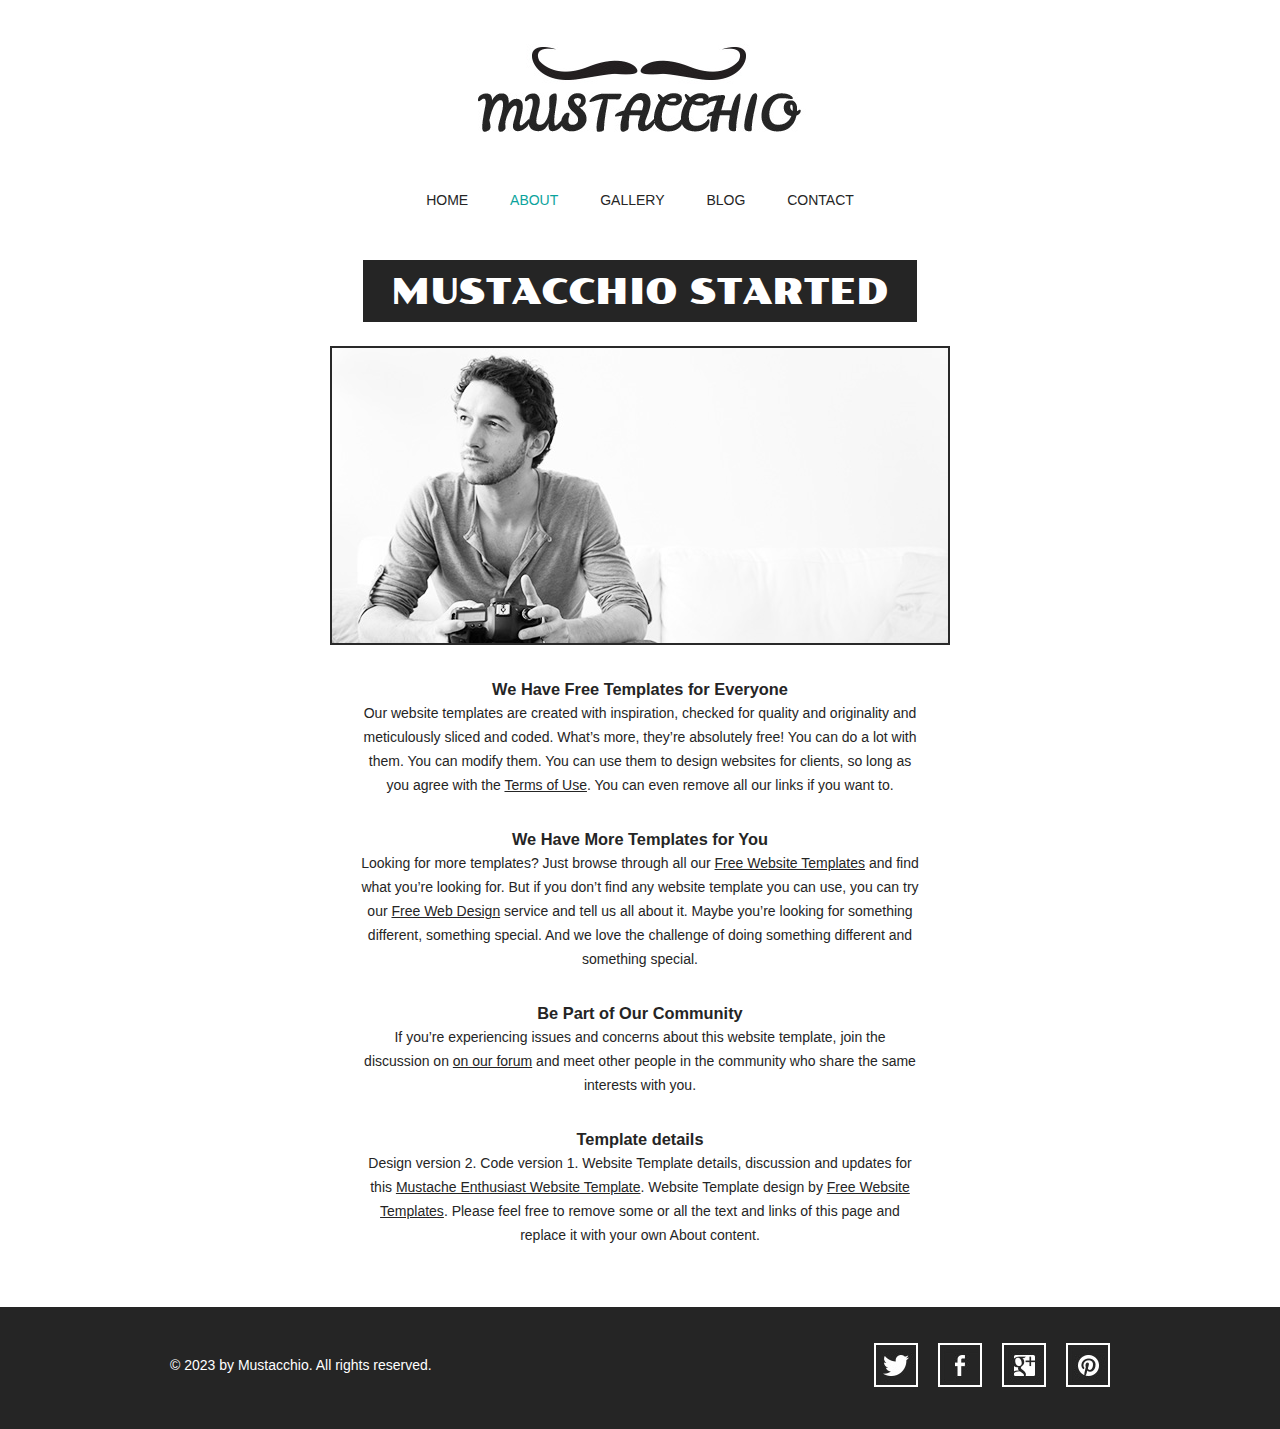
==== about.html @ 357c3df2 "initial commit" ====
<!doctype html>
<!-- Website Template by freewebsitetemplates.com -->
<html>
<head>
	<meta charset="UTF-8">
	<meta name="viewport" content="width=device-width, initial-scale=1.0">
	<title>About - Mustache Enthusiast</title>
	<link rel="stylesheet" type="text/css" href="css/style.css">
	<link rel="stylesheet" type="text/css" href="css/mobile.css" media="screen and (max-width : 568px)">
	<script type="text/javascript" src="js/mobile.js"></script>
</head>
<body>
	<div id="header">
		<a href="index.html" class="logo">
			<img src="images/logo.jpg" alt="">
		</a>
		<ul id="navigation">
			<li>
				<a href="index.html">home</a>
			</li>
			<li class="selected">
				<a href="about.html">about</a>
			</li>
			<li>
				<a href="gallery.html">gallery</a>
			</li>
			<li>
				<a href="blog.html">blog</a>
			</li>
			<li>
				<a href="contact.html">contact</a>
			</li>
		</ul>
	</div>
	<div id="body">
		<h1><span>mustacchio started</span></h1>
		<div>
			<img src="images/photographer.jpg" alt="">
			<div class="article">
				<h3>We Have Free Templates for Everyone</h3>
				<p>
					Our website templates are created with inspiration, checked for quality and originality and meticulously sliced and coded. What’s more, they’re absolutely free! You can do a lot with them. You can modify them. You can use them to design websites for clients, so long as you agree with the <a href="http://www.freewebsitetemplates.com/about/terms/">Terms of Use</a>. You can even remove all our links if you want to.
				</p>
				<h3>We Have More Templates for You</h3>
				<p>
					Looking for more templates? Just browse through all our <a href="http://www.freewebsitetemplates.com/">Free Website Templates</a> and find what you’re looking for. But if you don’t find any website template you can use, you can try our <a href="http://www.freewebsitetemplates.com/freewebdesign/">Free Web Design</a> service and tell us all about it. Maybe you’re looking for something different, something special. And we love the challenge of doing something different and something special.
				</p>
				<h3>Be Part of Our Community</h3>
				<p>
					If you’re experiencing issues and concerns about this website template, join the discussion on <a href="http://www.freewebsitetemplates.com/forums/">on our forum</a> and meet other people in the community who share the same interests with you.
				</p>
				<h3>Template details</h3>
				<p>
					Design version 2. Code version 1. Website Template details, discussion and updates for this <a href="http://www.freewebsitetemplates.com/discuss/mustacheenthusiast/">Mustache Enthusiast Website Template</a>. Website Template design by <a href="http://www.freewebsitetemplates.com/">Free Website Templates</a>. Please feel free to remove some or all the text and links of this page and replace it with your own About content.
				</p>
			</div>
		</div>
	</div>
	<div id="footer">
		<div>
			<p>&copy; 2023 by Mustacchio. All rights reserved.</p>
			<ul>
				<li>
					<a href="http://freewebsitetemplates.com/go/twitter/" id="twitter">twitter</a>
				</li>
				<li>
					<a href="http://freewebsitetemplates.com/go/facebook/" id="facebook">facebook</a>
				</li>
				<li>
					<a href="http://freewebsitetemplates.com/go/googleplus/" id="googleplus">googleplus</a>
				</li>
				<li>
					<a href="http://pinterest.com/fwtemplates/" id="pinterest">pinterest</a>
				</li>
			</ul>
		</div>
	</div>
</body>
</html>
---- css/style.css ----
/* Website Template by freewebsitetemplates.com */
@font-face {
	font-family: 'poller_oneregular';
	src: url('../fonts/pollerone/pollerone-webfont.eot');
	src: url('../fonts/pollerone/pollerone-webfont.eot?#iefix') format('embedded-opentype'),
		 url('../fonts/pollerone/pollerone-webfont.woff') format('woff'),
		 url('../fonts/pollerone/pollerone-webfont.ttf') format('truetype'),
		 url('../fonts/pollerone/pollerone-webfont.svg#poller_oneregular') format('svg');
}
@font-face {
	font-family: 'leckerli_oneregular';
	src: url('../fonts/leckerlione/leckerlione-regular-webfont.eot');
	src: url('../fonts/leckerlione/leckerlione-regular-webfont.eot?#iefix') format('embedded-opentype'),
		 url('../fonts/leckerlione/leckerlione-regular-webfont.woff') format('woff'),
		 url('../fonts/leckerlione/leckerlione-regular-webfont.ttf') format('truetype'),
		 url('../fonts/leckerlione/leckerlione-regular-webfont.svg#leckerli_oneregular') format('svg');
}

body {
	background: #fff;
	font-family: Arial, Helvetica, sans-serif;
	font-size: 14px;
	font-weight: normal;
	line-height: 1;
	margin: 0;
	min-width: 960px;
	padding: 0;
}
p {
	color: #252525;
	line-height: 24px;
	margin: 0;
	padding: 0;
}
p a {
	color: #252525;
	text-decoration: underline;
}
p a:hover {
	color: #898989;
}
#header {
	margin: 0 auto;
	padding: 44px 0 50px;
	text-align: center;
	width: 960px;
}
#header a.logo {
	display: block;
	margin: 0 auto;
	padding: 0;
	width: 340px;
}
#header a.logo img {
	border: 0;
	display: block;
	margin: 0;
	padding: 0;
}
#header ul {
	margin: 0;
	padding: 56px 0 0;
}
#header ul li {
	display: inline;
	list-style: none;
	margin: 0;
	padding: 0 19px;
}
#header ul li a {
	color: #252525;
	display: inline-block;
	font-family: "Arial Black", Gadget, sans-serif;
	font-size: 14px;
	font-weight: normal;
	margin: 0;
	padding: 0 0 3px;
	text-decoration: none;
	text-transform: uppercase;
}
#header ul li a:hover, #header ul li.selected a {
	color: #0ba39c;
}
#body {
	margin: 0;
	padding: 0 0 30px;
	text-align: center;
}
#body h1 {
	color: #fff;
	display: inline;
	font-family: poller_oneregular;
	font-size: 35px;
	font-weight: normal;
	margin: 0;
	padding: 0;
	text-transform: uppercase;
}
#body h1 span {
	background: #252525;
	display: inline-block;
	padding: 15px 28px 12px;
}
#body > div {
	margin: 0 auto;
	padding: 0;
	width: 960px;
}
#body > div img {
	border: 2px solid #292929;
	margin: 24px 0 0;
	padding: 0;
}
#body > div .article {
	margin: 0 auto;
	padding: 30px 30px 0;
	width: 560px;
}
#body > div .article h2 {
	font-family: "Arial Black", Gadget, sans-serif;
	font-size: 25px;
	font-weight: normal;
	margin: 0 0 30px;
}
#body > div .article h3 {
	color: #252525;
	line-height: 24px;
	margin: 0;
	padding: 0;
}
#body > div .article h4 {
	background: #252525;
	color: #fff;
	display: inline-block;
	font-family: "Arial Black", Gadget, sans-serif;
	font-size: 25px;
	font-weight: normal;
	margin: 0 0 30px;
	padding: 8px 27px 10px;
}
#body > div .article p {
	margin: 0 0 30px;
}
#body div ul {
	margin: 0;
	padding: 24px 10px 0;
	width: 940px;
}
#body div ul li {
	border: 2px solid #1a1a1a;
	display: block;
	list-style: none;
	margin: 0 0 13px;
	overflow: hidden;
	padding: 0;
}
#body div ul li .figure {
	border-right: 2px solid #1a1a1a;
	float: left;
	margin: 0;
	padding: 0;
	width: 376px;
}
#body div ul li img {
	border: 0;
	display: block;
	margin: 0;
	padding: 0;
	opacity: 0.8;
	transition: 0.5s ease-in-out;
}
#body div ul li .figure:hover img {
	opacity: 1;
}
#body div ul li div {
	float: left;
	margin: 0;
	padding: 63px 0 20px;
	width: 558px;
}
#body div ul li div h3 {
	color: #252525;
	font-family: "Arial Black", Gadget, sans-serif;
	font-size: 25px;
	font-weight: normal;
	margin: 0;
	padding: 0;
	text-transform: uppercase;
}
#body div ul li div p {
	padding: 30px 30px 18px;
}
#body div ul li div a.more {
	background: #000;
	color: #fff;
	display: inline-block;
	font-family: "Arial Black", Gadget, sans-serif;
	font-size: 18px;
	font-weight: normal;
	margin: 0;
	padding: 8px 28px;
	text-decoration: none;
	text-transform: uppercase;
}
#body div ul li div a.more:hover {
	color: #252525;
	background: #fff;
	border: 2px solid #252525;
}
#body #featured {
	margin: 0 0 13px;
	padding: 0;
	position: relative;
	width: 100%;
}
#body #featured img {
	border: 0;
	display: block;
	margin: 0;
	padding: 0;
	width: 100%;
}
#body #featured div {
	left: 50%;
	margin-left: -480px;
	margin-top: -171px;
	padding: 0 0 0 470px;
	position: absolute;
	top: 50%;
	text-align: left;
	width: 490px;
}
#body #featured div h2 {
	background: #fff;
	color: #000;
	display: inline-block;
	font-family: poller_oneregular;
	font-size: 20px;
	font-weight: normal;
	margin: 0 0 18px;
	padding: 23px 27px 20px;
	text-transform: uppercase;
}
#body #featured div span {
	background: #252525;
	color: #fff;
	display: inline-block;
	font-size: 20px;
	margin: 7px 0;
	padding: 12px 27px;
}
#body #featured div a {
	background: #0ba39c;
	color: #fff;
	display: inline-block;
	font-size: 16px;
	margin: 15px 0 0;
	padding: 26px 27px 22px;
	text-align: center;
	text-decoration: none;
	text-transform: uppercase;
}
#body #featured div a:hover {
	background: #1fc3bc;
}
#body > ul {
	margin: 0 auto;
	overflow: hidden;
	padding: 24px 0 0;
	width: 960px;
}
#body > ul li {
	display: block;
	float: left;
	margin: 0 10px 20px;
	padding: 0;
	width: 300px;
}
#body > ul li a {
	color: #000;
	display: block;
	font-family: poller_oneregular;
	font-size: 20px;
	font-weight: normal;
	margin: 0;
	padding: 0;
	text-align: center;
	text-decoration: none;
	text-transform: uppercase;
}
#body > ul li a img {
	border: 2px solid #1a1a1a;
	display: block;
	margin: 0;
	padding: 0;
	opacity: .8;
	transition: 0.5s ease-in-out;
}
#body > ul li a:hover img {
	opacity: 1;
}
#body > ul li a span {
	display: block;
	margin: 0;
	padding: 33px 0 0;
}
#body form {
	margin: 0 auto;
	padding: 24px 0 0;
	width: 620px;
}
#body form input, #body form textarea {
	border: 2px solid #252525;
	color: #252525;
	font-family: Arial, Helvetica, sans-serif;
	font-size: 15px;
	font-weight: normal;
	margin: 0 0 37px;
	padding: 20px 10px;
	text-align: center;
	text-transform: uppercase;
	width: 596px;
}
#body form textarea {
	height: 175px;
	overflow: auto;
	resize: none;
}
#body form #send {
	background: #252525;
	color: #fff;
	font-family: "Arial Black", Gadget, sans-serif;
	font-size: 15px;
	font-weight: normal;
	display: inline-block;
	padding: 20px 28px;
	width: auto;
}
#body form #send:hover {
	background: #fff;
	color: #252525;
	cursor: pointer;
}
#footer {
	background: #252525;
	margin: 0;
	padding: 36px 0 42px;
}
#footer div {
	margin: 0 auto;
	overflow: hidden;
	padding: 0;
	width: 960px;
}
#footer div p {
	color: #fff;
	float: left;
	line-height: 44px;
	margin: 0 0 0 10px;
	padding: 0;
}
#footer div ul {
	display: block;
	float: right;
	margin: 0;
	overflow: hidden;
	padding: 0;
	width: 256px;
}
#footer div ul li {
	display: block;
	float: left;
	list-style: none;
	margin: 0 10px;
	padding: 0;
	width: 44px;
}
#footer div ul li a {
	background: url(../images/icons.jpg) no-repeat 0 0;
	display: block;
	height: 44px;
	margin: 0;
	padding: 0;
	text-indent: -99999px;
	width: 44px;
}
#footer div ul li #twitter {
	background-position: 0 0;
}
#footer div ul li #twitter:hover {
	background-position: -44px 0;
}
#footer div ul li #facebook {
	background-position: 0 -44px;
}
#footer div ul li #facebook:hover {
	background-position: -44px -44px;
}
#footer div ul li #googleplus {
	background-position: 0 -88px;
}
#footer div ul li #googleplus:hover {
	background-position: -44px -88px;
}
#footer div ul li #pinterest {
	background-position: 0 -132px;
}
#footer div ul li #pinterest:hover {
	background-position: -44px -132px;
}
---- css/mobile.css ----
/* Website Template by freewebsitetemplates.com */
body {
	min-width: 0;
}
#header {
	padding: 20px 0;
	position: relative;
	width: 100%;
}
#header a.logo {
	width: 80%;
}
#header a.logo img {
	width: 100%;
}
#mobile-navigation {
	background: url(../images/mobile-menu.png) no-repeat 0 0;
	display: block;
	height: 50px;
	margin: 30px auto 0;
	padding: 0;
	width: 50px;
}
#header ul {
	border: 1px solid #fff;
	display: none;
	left: 50%;
	margin-left: -45%;
	padding: 0;
	position: absolute;
	width: 90%;
	z-index: 1001;
}
#header ul li {
	border-top: 1px solid #fff;
	display: block;
	margin: 0;
	padding: 0;
	position: relative;
}
#header > ul > li:first-child {
	border: 0;
}
#header ul li a {
	background: rgba(11, 163, 156, 0.9);
	color: #fff;
	display: block;
	font-family: Arial, Helvetica, sans-serif;
	font-size: 16px;
	font-weight: normal;
	height: 49px;
	line-height: 49px;
	padding: 0 15px;
	text-align: left;
}
#header ul li a:hover, #header ul li.selected a {
	background: rgba(0, 0, 0, 0.9);
	color: #fff;
}
#header ul ul {
	display: none;
	border: 0;
	height: auto;
	left: 0;
	margin: 0;
	position: relative;
	width: 100%;
}
#header ul ul li a {
	text-indent: 15px;
}
#header ul li span {
	background: rgba(11, 163, 156, 0.9) url(../images/mobile-expand.png) no-repeat 0 0;
	border-left: 1px solid #fff;
	display: block;
	height: 49px;
	position: absolute;
	right: 0;
	top: 0;
	width: 50px;
}
#body {
	width: 100%;
}
#body h1 {
	display: block;
	font-size: 20px;
	margin: 0 auto;
	width: 90%;
}
#body h1 span {
	display: block;
	padding: 3%;
	width: 94%;
}
#body > div {
	padding: 0 5%;
	width: 90%;
}
#body > div img {
	margin: 24px 0 30px;
	width: 98%
}
#body > div .article {
	padding: 0;
	width: 100%;
}
#body > div .article h2, #body > div .article h4 {
	font-size: 18px;
	font-weight: bold;
}
#body #featured {
	overflow: hidden;
	margin: 0 0 20px
}
#body #featured img {
	min-width: 960px;
}
#body #featured div {
	left: 0;
	margin: 0;
	padding: 0 2%;
	position: absolute;
	top: 0;
	text-align: left;
	width: 96%;
}
#body #featured div h2 {
	font-size: 14px;
	font-weight: normal;
	margin: 50px 0 10px;
	padding: 8px 5px;
}
#body #featured div span {
	display: block;
	font-size: 14px;
	margin: 10px 0;
	padding: 10px;
}
#body #featured div a {
	font-size: 14px;
	margin: 5px 0 0;
	padding: 10px;
}
#body > ul {
	overflow: visible;
	padding: 0 5%;
	width: 90%;
}
#body ul.gallery {
	padding: 5% 0;
	overflow: hidden;
	width: 100%;
}
#body > ul li {
	float: none;
	margin: 0;
	width: 100%;
}
#body ul.gallery li {
	float: left;
	margin: 0 0 5% 5%;
	width: 42%;
}
#body > ul li a img {
	width: 98%;
}
#body > ul li a span {
	padding: 15px 0;
}
#body div ul {
	margin: 0;
	padding: 20px 0 0;
	width: 100%;
}
#body div ul li {
	overflow: visible;
	padding: 0 0 20px;
	width: 99%;
}
#body div ul li .figure {
	border: 0;
	display: block;
	float: none;
	margin: 0 0 20px;
	width: 100%;
}
#body div ul li .figure img {
	width: 100%;
}
#body div ul li div {
	float: none;
	padding: 0;
	width: 100%;
}
#body div ul li div a.more:hover {
	height: 14px;
	line-height: 14px;
}
#body form {
	width: 100%;
}
#body form input, #body form textarea {
	margin: 0 0 20px;
	padding: 10px;
	width: 84%;
}
#body form #send {
	padding: 10px;
}
#footer {
	padding: 10px 0 25px;
}
#footer div {
	overflow: visible;
	width: 100%;
}
#footer div p {
	float: none;
	margin: 0;
	text-align: center;
}
#footer div ul {
	float: none;
	margin: 0 auto;
	width: 256px;
}
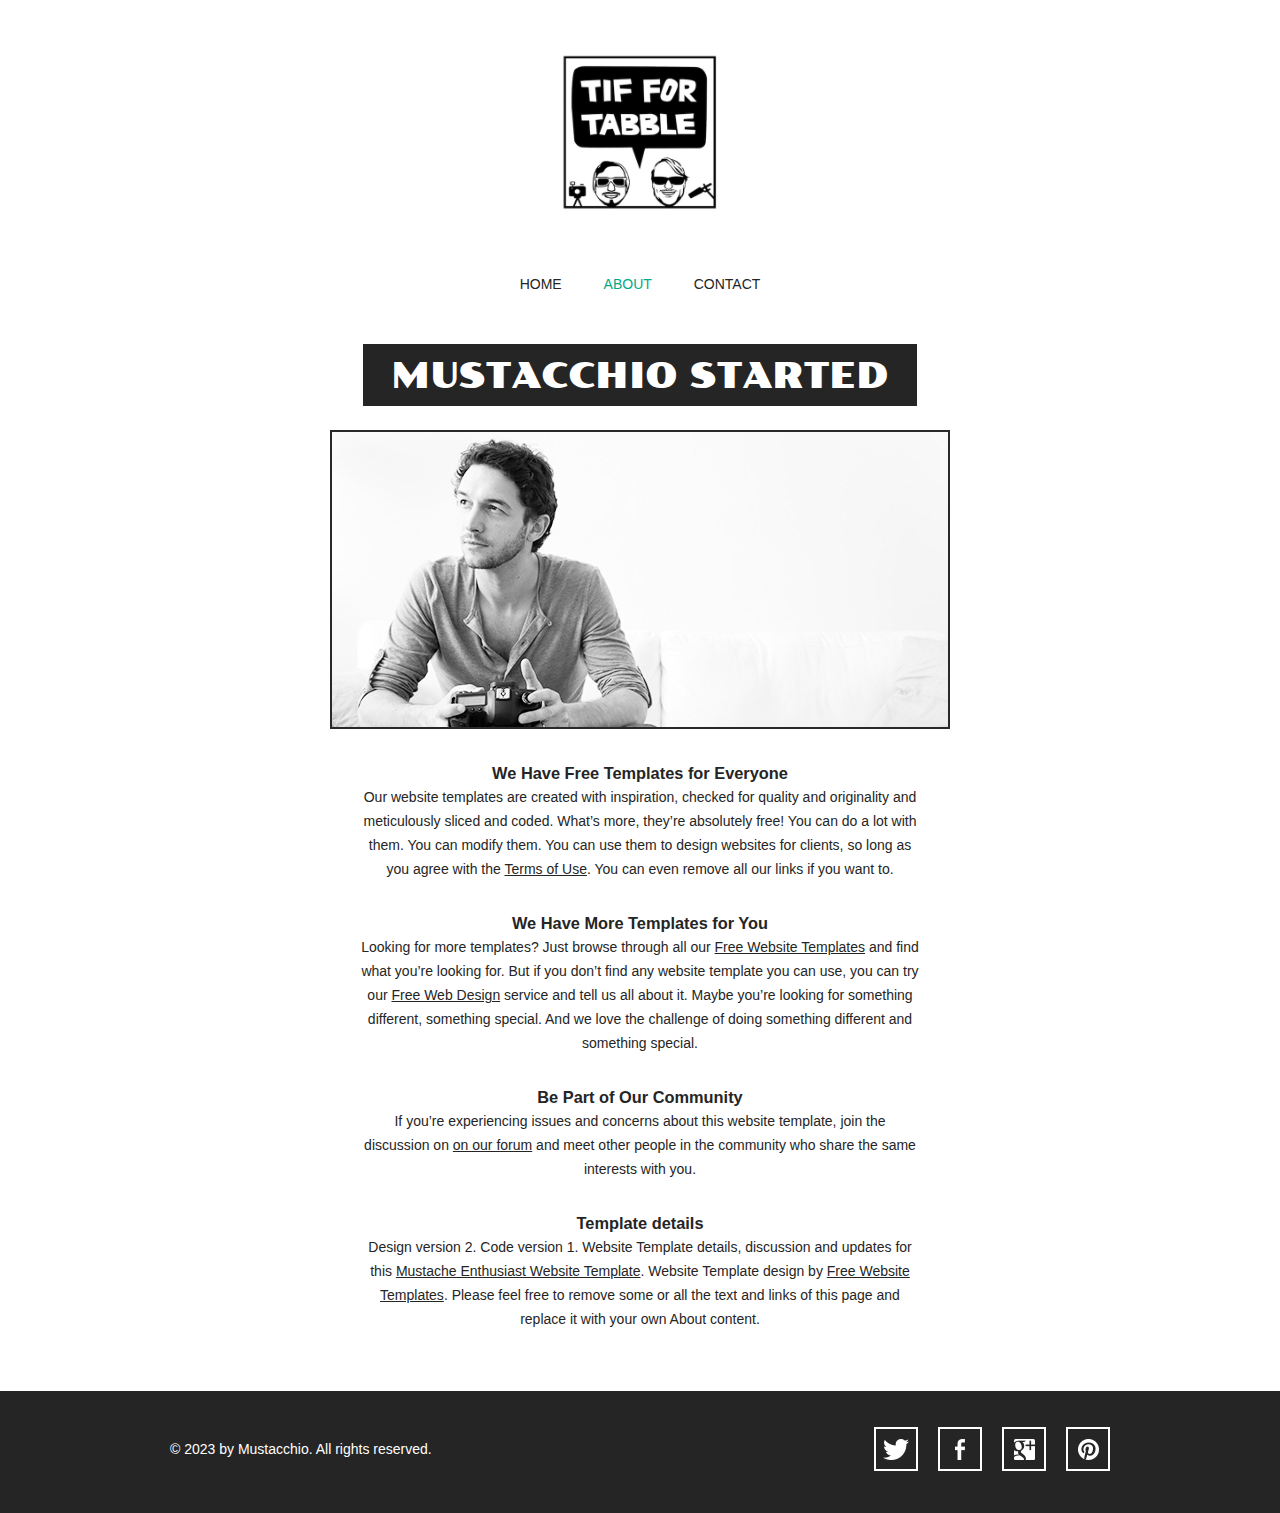
==== commit 8149834d: "started making changes - colors, text, etc" ====
--- a/about.html
+++ b/about.html
@@ -4,7 +4,7 @@
 <head>
 	<meta charset="UTF-8">
 	<meta name="viewport" content="width=device-width, initial-scale=1.0">
-	<title>About - Mustache Enthusiast</title>
+	<title>About - TIF for TABBLE</title>
 	<link rel="stylesheet" type="text/css" href="css/style.css">
 	<link rel="stylesheet" type="text/css" href="css/mobile.css" media="screen and (max-width : 568px)">
 	<script type="text/javascript" src="js/mobile.js"></script>
@@ -20,12 +20,6 @@
 			</li>
 			<li class="selected">
 				<a href="about.html">about</a>
-			</li>
-			<li>
-				<a href="gallery.html">gallery</a>
-			</li>
-			<li>
-				<a href="blog.html">blog</a>
 			</li>
 			<li>
 				<a href="contact.html">contact</a>
--- a/css/style.css
+++ b/css/style.css
@@ -49,13 +49,14 @@
 	display: block;
 	margin: 0 auto;
 	padding: 0;
-	width: 340px;
+	width: 177px;
 }
 #header a.logo img {
 	border: 0;
 	display: block;
 	margin: 0;
 	padding: 0;
+	width: 100%;
 }
 #header ul {
 	margin: 0;
@@ -79,7 +80,7 @@
 	text-transform: uppercase;
 }
 #header ul li a:hover, #header ul li.selected a {
-	color: #0ba39c;
+	color: #00a988;
 }
 #body {
 	margin: 0;
@@ -250,7 +251,7 @@
 	padding: 12px 27px;
 }
 #body #featured div a {
-	background: #0ba39c;
+	background: #00a988;
 	color: #fff;
 	display: inline-block;
 	font-size: 16px;
@@ -261,7 +262,7 @@
 	text-transform: uppercase;
 }
 #body #featured div a:hover {
-	background: #1fc3bc;
+	background: #407fce;
 }
 #body > ul {
 	margin: 0 auto;
